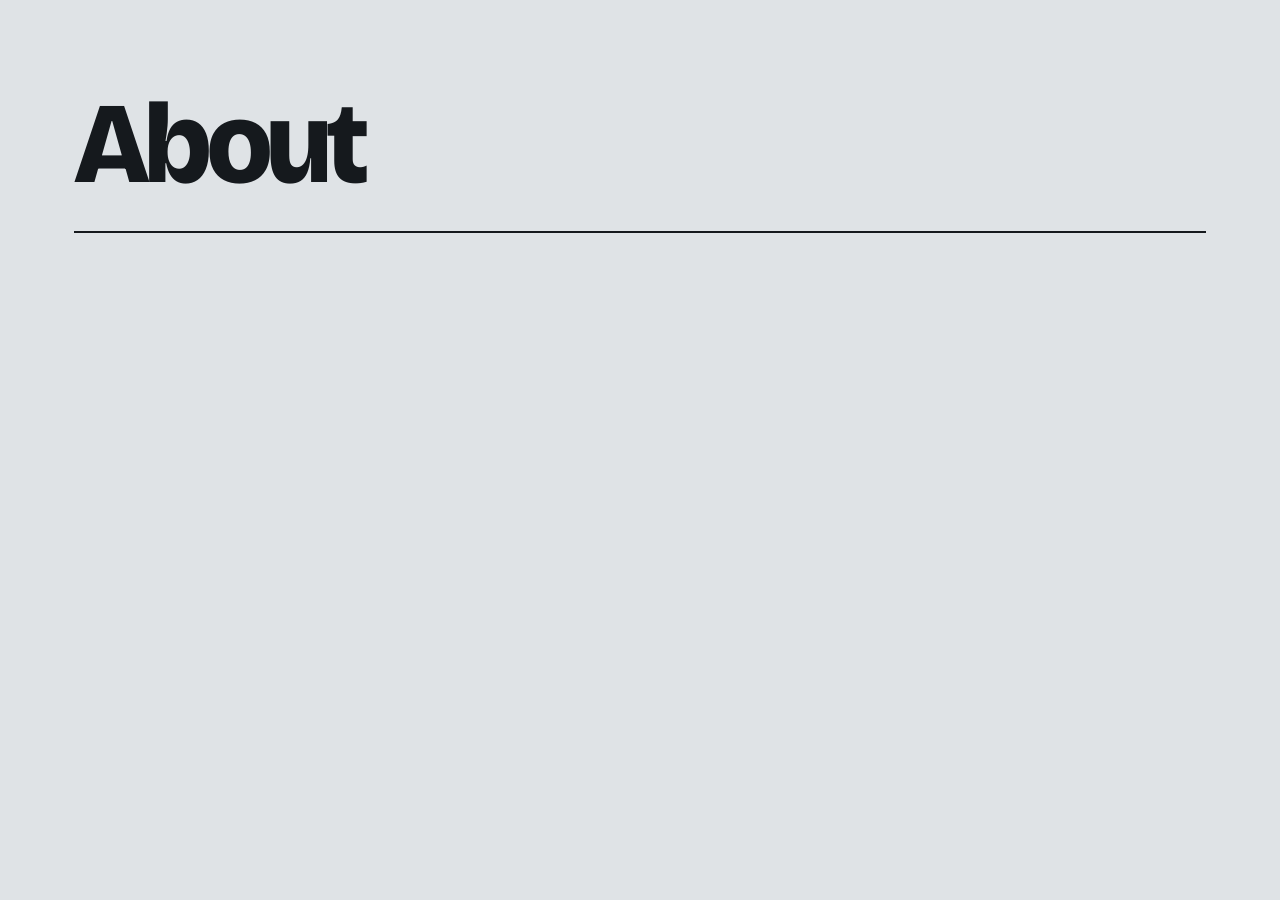
==== about.html @ 1325c4ba "Add files via upload" ====
<!DOCTYPE html><html lang="en"><head><meta charset="utf-8"><meta name="viewport" content="width=device-width, initial-scale=1">
<title>Portfolio</title>
<link rel="preconnect" href="https://fonts.googleapis.com">
<link href="https://fonts.googleapis.com/css2?family=Bricolage+Grotesque:opsz,wght@12..96,400;12..96,800&family=Instrument+Sans:wght@400;600&display=swap" rel="stylesheet">
<link rel="stylesheet" href="style.css"></head>
<body data-page="about" data-title="About"><div class="wrap"><nav id="nav"></nav>
<header class="page-h"><h1>About</h1></header>
<section><div class="about"><div id="bio"></div><dl id="skills"></dl></div></section>
<footer id="foot"></footer></div>
<script src="site-data.js"></script><script src="site.js"></script></body></html>
---- style.css ----
:root{--bg:#dfe3e6;--ink:#15191d;--mute:#59626b;--line:#b9c0c6;--rec:#e5382b;--card:#eef0f2;
--d:"Bricolage Grotesque",Impact,sans-serif;--b:"Instrument Sans",system-ui,sans-serif}
@media(prefers-color-scheme:dark){:root{--bg:#14181c;--ink:#e6eaed;--mute:#98a2ab;--line:#2f373e;--card:#1c2227}}
*{box-sizing:border-box;margin:0}
html{scroll-behavior:smooth}
body{background:var(--bg);color:var(--ink);font:400 17px/1.6 var(--b)}
a{color:inherit}
:focus-visible{outline:3px solid var(--rec);outline-offset:3px}
.wrap{max-width:1180px;margin:0 auto;padding:0 24px}
nav{display:flex;justify-content:space-between;align-items:center;padding:20px 0;font-weight:600;flex-wrap:wrap;gap:10px}
nav div{display:flex;gap:22px}
nav a{text-decoration:none}nav a:hover,nav a[aria-current]{text-decoration:underline;text-underline-offset:6px;text-decoration-thickness:2px}
.rec{display:inline-flex;align-items:center;gap:10px}
.rec i{width:12px;height:12px;border-radius:50%;background:var(--rec);animation:blink 1.4s steps(1) infinite}
@keyframes blink{50%{opacity:.15}}
.hero{padding:7vh 0 9vh}
.tc{font:600 15px var(--b);font-variant-numeric:tabular-nums;color:var(--mute);margin-bottom:18px}
h1{font:800 clamp(56px,13vw,176px)/.88 var(--d);letter-spacing:-.04em}
.page-h{padding:6vh 0 4vh}
.page-h h1{font-size:clamp(48px,9vw,120px)}
.sub{max-width:34ch;font-size:clamp(20px,2.4vw,28px);line-height:1.3;margin-top:28px}
.btn{display:inline-block;margin-top:28px;background:var(--ink);color:var(--bg);padding:12px 26px;border-radius:99px;font-weight:600;text-decoration:none;border:0;font:600 17px var(--b);cursor:pointer}
.btn:hover{background:var(--rec);color:#fff}
h2{font:800 clamp(34px,5vw,56px)/1 var(--d);letter-spacing:-.03em;margin-bottom:12px}
section{padding:56px 0;border-top:2px solid var(--ink)}
.lead{color:var(--mute);margin-bottom:28px;max-width:50ch}
.idx{display:grid;grid-template-columns:repeat(auto-fit,minmax(220px,1fr));gap:16px}
.idx a{font:800 clamp(32px,4.5vw,52px)/1 var(--d);letter-spacing:-.03em;text-decoration:none;border:2px solid var(--ink);padding:26px 22px}
.idx a:hover{background:var(--ink);color:var(--bg)}
.subnav{display:flex;gap:10px;flex-wrap:wrap;position:sticky;top:0;background:var(--bg);padding:12px 0;z-index:2}
.subnav a{font-weight:600;border:2px solid var(--ink);border-radius:99px;padding:6px 16px;text-decoration:none}
.subnav a:hover{background:var(--ink);color:var(--bg)}
.grid{display:grid;grid-template-columns:repeat(auto-fill,minmax(320px,1fr));gap:22px}
.card{all:unset;cursor:pointer;display:block}
.card .th{aspect-ratio:16/9;background:var(--line) center/cover;position:relative;display:grid;place-items:center;overflow:hidden}
.card .th b{font:800 64px var(--d);color:var(--bg);opacity:.6}
.card .th::after{content:"Play";position:absolute;left:12px;bottom:12px;background:var(--rec);color:#fff;font:600 14px var(--b);padding:4px 12px;transform:translateY(160%);transition:transform .2s}
.card:hover .th::after,.card:focus-visible .th::after{transform:none}
.card h3{font:800 24px/1.1 var(--d);margin:12px 0 4px;letter-spacing:-.02em}
.card p{color:var(--mute);font-size:15px}
.about{display:grid;grid-template-columns:1fr 1fr;gap:48px}
.about p+p{margin-top:1em}
.about img{width:100%;max-width:420px;display:block;margin-bottom:24px}
dl{display:grid;gap:18px}dt{font-weight:600}dd{color:var(--mute)}
a.big{font:800 clamp(30px,6vw,76px)/1 var(--d);letter-spacing:-.03em;word-break:break-all}
.social{display:flex;gap:22px;margin-top:24px;font-weight:600;flex-wrap:wrap}
form{display:grid;gap:14px;max-width:560px}
label{font-weight:600;display:grid;gap:6px}
input,textarea{font:400 17px var(--b);padding:12px;border:2px solid var(--ink);background:var(--card);color:var(--ink);border-radius:0}
footer{padding:32px 0 48px;color:var(--mute);font-size:14px}
dialog{border:0;padding:0;max-width:min(960px,94vw);width:100%;background:var(--card);color:var(--ink)}
dialog::backdrop{background:rgba(0,0,0,.75)}
.vid{aspect-ratio:16/9;background:#000;display:grid;place-items:center;color:#fff;text-align:center;padding:20px}
.vid iframe{width:100%;height:100%;border:0}
.info{padding:22px 26px 28px}
.info h3{font:800 32px/1.1 var(--d);letter-spacing:-.02em}
.info .meta{color:var(--mute);margin:6px 0 12px;font-weight:600}
.x{float:right;font:600 15px var(--b);background:none;border:2px solid var(--ink);color:var(--ink);padding:6px 14px;cursor:pointer;border-radius:99px}
@media(max-width:760px){.about{grid-template-columns:1fr}}
@media(prefers-reduced-motion:reduce){.rec i{animation:none}html{scroll-behavior:auto}.card .th::after{transition:none}}
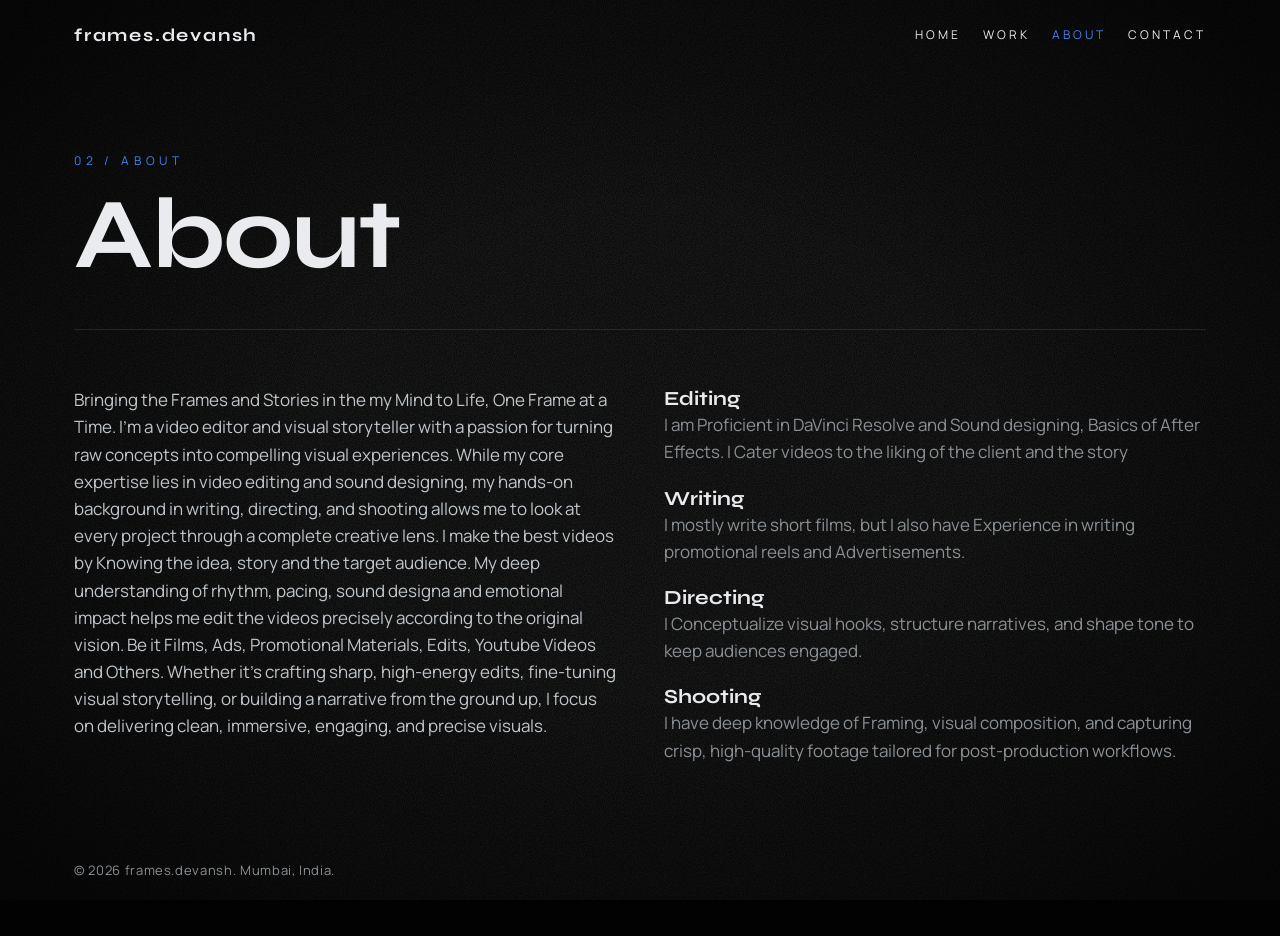
==== commit 2446e336: "Add files via upload" ====
--- a/about.html
+++ b/about.html
@@ -1,10 +1,10 @@
 <!DOCTYPE html><html lang="en"><head><meta charset="utf-8"><meta name="viewport" content="width=device-width, initial-scale=1">
 <title>Portfolio</title>
 <link rel="preconnect" href="https://fonts.googleapis.com">
-<link href="https://fonts.googleapis.com/css2?family=Bricolage+Grotesque:opsz,wght@12..96,400;12..96,800&family=Instrument+Sans:wght@400;600&display=swap" rel="stylesheet">
+<link href="https://fonts.googleapis.com/css2?family=Syne:wght@600;700;800&family=Manrope:wght@400;500&display=swap" rel="stylesheet">
 <link rel="stylesheet" href="style.css"></head>
 <body data-page="about" data-title="About"><div class="wrap"><nav id="nav"></nav>
-<header class="page-h"><h1>About</h1></header>
+<header class="page-h"><p class="eyebrow">02 / About</p><h1>About</h1></header>
 <section><div class="about"><div id="bio"></div><dl id="skills"></dl></div></section>
 <footer id="foot"></footer></div>
-<script src="site-data.js"></script><script src="site.js"></script></body></html>
+<script src="site-data.js"></script><script src="site.js"></script><script src="cursor.js"></script></body></html>
--- a/style.css
+++ b/style.css
@@ -1,60 +1,66 @@
-:root{--bg:#dfe3e6;--ink:#15191d;--mute:#59626b;--line:#b9c0c6;--rec:#e5382b;--card:#eef0f2;
---d:"Bricolage Grotesque",Impact,sans-serif;--b:"Instrument Sans",system-ui,sans-serif}
-@media(prefers-color-scheme:dark){:root{--bg:#14181c;--ink:#e6eaed;--mute:#98a2ab;--line:#2f373e;--card:#1c2227}}
+:root{--bg:oklch(0.08 0 0);--fg:oklch(0.94 0.005 250);--mute:oklch(0.65 0.01 250);--hi:oklch(0.62 0.17 260);--silver:oklch(0.82 0.01 250);
+--card:oklch(0.14 0.01 260 / .5);--line:oklch(0.5 0.12 260 / .3);--d:"Syne",sans-serif;--b:"Manrope",sans-serif;color-scheme:dark}
 *{box-sizing:border-box;margin:0}
 html{scroll-behavior:smooth}
-body{background:var(--bg);color:var(--ink);font:400 17px/1.6 var(--b)}
+body{background:var(--bg);color:var(--fg);font:400 17px/1.6 var(--b)}
+body::before{content:"";position:fixed;inset:0;z-index:1;pointer-events:none;opacity:.14;mix-blend-mode:screen;
+background-image:url("data:image/svg+xml,%3Csvg xmlns='http://www.w3.org/2000/svg' width='200' height='200'%3E%3Cfilter id='n'%3E%3CfeTurbulence type='fractalNoise' baseFrequency='0.9' numOctaves='3' stitchTiles='stitch'/%3E%3CfeColorMatrix values='0 0 0 0 0.75 0 0 0 0 0.77 0 0 0 0 0.8 0 0 0 1 0'/%3E%3C/filter%3E%3Crect width='100%25' height='100%25' filter='url(%23n)'/%3E%3C/svg%3E")}
+body::after{content:"";position:fixed;inset:0;z-index:2;pointer-events:none;background:radial-gradient(ellipse at center,transparent 40%,oklch(0 0 0 / .7))}
 a{color:inherit}
-:focus-visible{outline:3px solid var(--rec);outline-offset:3px}
-.wrap{max-width:1180px;margin:0 auto;padding:0 24px}
-nav{display:flex;justify-content:space-between;align-items:center;padding:20px 0;font-weight:600;flex-wrap:wrap;gap:10px}
-nav div{display:flex;gap:22px}
-nav a{text-decoration:none}nav a:hover,nav a[aria-current]{text-decoration:underline;text-underline-offset:6px;text-decoration-thickness:2px}
-.rec{display:inline-flex;align-items:center;gap:10px}
-.rec i{width:12px;height:12px;border-radius:50%;background:var(--rec);animation:blink 1.4s steps(1) infinite}
-@keyframes blink{50%{opacity:.15}}
-.hero{padding:7vh 0 9vh}
-.tc{font:600 15px var(--b);font-variant-numeric:tabular-nums;color:var(--mute);margin-bottom:18px}
-h1{font:800 clamp(56px,13vw,176px)/.88 var(--d);letter-spacing:-.04em}
-.page-h{padding:6vh 0 4vh}
-.page-h h1{font-size:clamp(48px,9vw,120px)}
-.sub{max-width:34ch;font-size:clamp(20px,2.4vw,28px);line-height:1.3;margin-top:28px}
-.btn{display:inline-block;margin-top:28px;background:var(--ink);color:var(--bg);padding:12px 26px;border-radius:99px;font-weight:600;text-decoration:none;border:0;font:600 17px var(--b);cursor:pointer}
-.btn:hover{background:var(--rec);color:#fff}
-h2{font:800 clamp(34px,5vw,56px)/1 var(--d);letter-spacing:-.03em;margin-bottom:12px}
-section{padding:56px 0;border-top:2px solid var(--ink)}
-.lead{color:var(--mute);margin-bottom:28px;max-width:50ch}
-.idx{display:grid;grid-template-columns:repeat(auto-fit,minmax(220px,1fr));gap:16px}
-.idx a{font:800 clamp(32px,4.5vw,52px)/1 var(--d);letter-spacing:-.03em;text-decoration:none;border:2px solid var(--ink);padding:26px 22px}
-.idx a:hover{background:var(--ink);color:var(--bg)}
-.subnav{display:flex;gap:10px;flex-wrap:wrap;position:sticky;top:0;background:var(--bg);padding:12px 0;z-index:2}
-.subnav a{font-weight:600;border:2px solid var(--ink);border-radius:99px;padding:6px 16px;text-decoration:none}
-.subnav a:hover{background:var(--ink);color:var(--bg)}
-.grid{display:grid;grid-template-columns:repeat(auto-fill,minmax(320px,1fr));gap:22px}
-.card{all:unset;cursor:pointer;display:block}
-.card .th{aspect-ratio:16/9;background:var(--line) center/cover;position:relative;display:grid;place-items:center;overflow:hidden}
-.card .th b{font:800 64px var(--d);color:var(--bg);opacity:.6}
-.card .th::after{content:"Play";position:absolute;left:12px;bottom:12px;background:var(--rec);color:#fff;font:600 14px var(--b);padding:4px 12px;transform:translateY(160%);transition:transform .2s}
+:focus-visible{outline:2px solid var(--hi);outline-offset:4px}
+.wrap{max-width:1180px;margin:0 auto;padding:0 24px;position:relative;z-index:3}
+nav{display:flex;justify-content:space-between;align-items:center;padding:24px 0;flex-wrap:wrap;gap:12px}
+nav div{display:flex;gap:22px;font-size:12px;text-transform:uppercase;letter-spacing:.25em}
+nav a{text-decoration:none;transition:color .2s}
+nav a:hover,nav a[aria-current]{color:var(--hi)}
+nav a.brand{font:700 18px var(--d);letter-spacing:.1em;text-transform:none;color:var(--fg)}
+.page-h{padding:9vh 0 5vh}
+.eyebrow{font-size:12px;text-transform:uppercase;letter-spacing:.4em;color:var(--hi);margin-bottom:16px}
+h1{font:700 clamp(44px,8vw,100px)/.98 var(--d);letter-spacing:-.02em}
+h2{font:700 clamp(28px,5vw,56px)/1.05 var(--d);margin-bottom:12px}
+.sub{max-width:36ch;font-size:clamp(18px,2.2vw,24px);line-height:1.35;margin-top:24px;color:var(--silver)}
+.lead{color:var(--mute);margin-bottom:28px;max-width:50ch;font-size:14px;letter-spacing:.04em}
+section{padding:56px 0;border-top:1px solid var(--line)}
+.btn,.filters button,.x{font:500 13px var(--b);text-transform:uppercase;letter-spacing:.15em;color:var(--fg);background:transparent;border:1px solid var(--hi);border-radius:99px;
+box-shadow:0 0 30px -5px var(--hi);transition:box-shadow .3s,background .3s;cursor:pointer;text-decoration:none}
+.btn:hover,.filters button:hover,.x:hover{box-shadow:0 0 50px 0 var(--hi)}
+.btn{display:inline-block;padding:13px 30px;margin-top:8px}
+.filters{display:flex;flex-wrap:wrap;gap:12px;margin:8px 0 18px}
+.filters button{padding:9px 20px;border-color:var(--line);box-shadow:none;color:var(--silver)}
+.filters button[aria-pressed=true]{border-color:var(--hi);color:var(--fg);box-shadow:0 0 30px -5px var(--hi)}
+.grid{display:grid;grid-template-columns:repeat(auto-fill,minmax(min(100%,320px),1fr));gap:30px}
+.card{all:unset;box-sizing:border-box;cursor:pointer;display:block;position:relative;transition:transform .35s cubic-bezier(.2,.7,.2,1)}
+.card .th{aspect-ratio:16/9;background:var(--card) center/cover;position:relative;display:grid;place-items:center;overflow:hidden;border-radius:14px;border:1px solid var(--line);transition:box-shadow .35s,border-color .35s}
+.card .th b{font:700 64px var(--d);color:var(--silver);opacity:.4}
+.card .th::after{content:"Play";position:absolute;left:12px;bottom:12px;background:var(--hi);color:#fff;font:500 12px var(--b);letter-spacing:.15em;text-transform:uppercase;padding:5px 14px;border-radius:99px;transform:translateY(170%);transition:transform .25s}
+.card:hover,.card:focus-visible{transform:scale(1.045);z-index:4}
+.card:hover .th,.card:focus-visible .th{box-shadow:0 0 38px -8px var(--hi);border-color:var(--hi)}
 .card:hover .th::after,.card:focus-visible .th::after{transform:none}
-.card h3{font:800 24px/1.1 var(--d);margin:12px 0 4px;letter-spacing:-.02em}
-.card p{color:var(--mute);font-size:15px}
+.card:focus-visible{outline:2px solid var(--hi);outline-offset:6px}
+.card h3{font:700 22px/1.15 var(--d);margin:14px 0 8px}
+.tags{display:flex;flex-wrap:wrap;gap:6px;align-items:center}
+.tags span{font:500 11px var(--b);letter-spacing:.12em;text-transform:uppercase;border:1px solid var(--line);border-radius:99px;padding:2px 11px;color:var(--silver)}
+.tags em{font-style:normal;color:var(--mute);font-size:13px}
 .about{display:grid;grid-template-columns:1fr 1fr;gap:48px}
-.about p+p{margin-top:1em}
-.about img{width:100%;max-width:420px;display:block;margin-bottom:24px}
-dl{display:grid;gap:18px}dt{font-weight:600}dd{color:var(--mute)}
-a.big{font:800 clamp(30px,6vw,76px)/1 var(--d);letter-spacing:-.03em;word-break:break-all}
-.social{display:flex;gap:22px;margin-top:24px;font-weight:600;flex-wrap:wrap}
-form{display:grid;gap:14px;max-width:560px}
-label{font-weight:600;display:grid;gap:6px}
-input,textarea{font:400 17px var(--b);padding:12px;border:2px solid var(--ink);background:var(--card);color:var(--ink);border-radius:0}
-footer{padding:32px 0 48px;color:var(--mute);font-size:14px}
-dialog{border:0;padding:0;max-width:min(960px,94vw);width:100%;background:var(--card);color:var(--ink)}
-dialog::backdrop{background:rgba(0,0,0,.75)}
+.about p{color:var(--silver)}.about p+p{margin-top:1em}
+.about img{width:100%;max-width:420px;display:block;margin-bottom:24px;border-radius:14px;border:1px solid var(--line)}
+dl{display:grid;gap:20px}dt{font:700 20px var(--d)}dd{color:var(--mute)}
+a.big{font:700 clamp(26px,5.5vw,64px)/1.05 var(--d);letter-spacing:-.01em;word-break:break-all;text-decoration:none;transition:color .2s}
+a.big:hover{color:var(--hi)}
+.social{display:flex;gap:24px;margin-top:28px;flex-wrap:wrap;font-size:12px;text-transform:uppercase;letter-spacing:.25em}
+.social a{text-decoration:none}.social a:hover{color:var(--hi)}
+form{display:grid;gap:18px;max-width:560px}
+label{font-size:12px;text-transform:uppercase;letter-spacing:.2em;color:var(--mute);display:grid;gap:8px}
+input,textarea{font:400 17px var(--b);padding:14px 16px;border:1px solid var(--line);background:var(--card);color:var(--fg);border-radius:12px;text-transform:none;letter-spacing:0}
+input:focus,textarea:focus{outline:none;border-color:var(--hi);box-shadow:0 0 30px -8px var(--hi)}
+footer{padding:40px 0 56px;color:var(--mute);font-size:13px;letter-spacing:.05em}
+dialog{border:1px solid var(--line);padding:0;max-width:min(960px,94vw);width:100%;background:oklch(0.12 0.01 260);color:var(--fg);border-radius:16px;overflow:hidden;box-shadow:0 0 60px -10px var(--hi)}
+dialog::backdrop{background:rgba(0,0,0,.82);backdrop-filter:blur(4px)}
 .vid{aspect-ratio:16/9;background:#000;display:grid;place-items:center;color:#fff;text-align:center;padding:20px}
 .vid iframe{width:100%;height:100%;border:0}
 .info{padding:22px 26px 28px}
-.info h3{font:800 32px/1.1 var(--d);letter-spacing:-.02em}
-.info .meta{color:var(--mute);margin:6px 0 12px;font-weight:600}
-.x{float:right;font:600 15px var(--b);background:none;border:2px solid var(--ink);color:var(--ink);padding:6px 14px;cursor:pointer;border-radius:99px}
+.info h3{font:700 30px/1.1 var(--d)}
+.info .meta{color:var(--hi);margin:8px 0 12px;font-size:12px;text-transform:uppercase;letter-spacing:.2em}
+.x{float:right;padding:7px 16px;border-color:var(--line);box-shadow:none}
 @media(max-width:760px){.about{grid-template-columns:1fr}}
-@media(prefers-reduced-motion:reduce){.rec i{animation:none}html{scroll-behavior:auto}.card .th::after{transition:none}}
+@media(prefers-reduced-motion:reduce){html{scroll-behavior:auto}.card,.card .th::after{transition:none}.card:hover{transform:none}}
